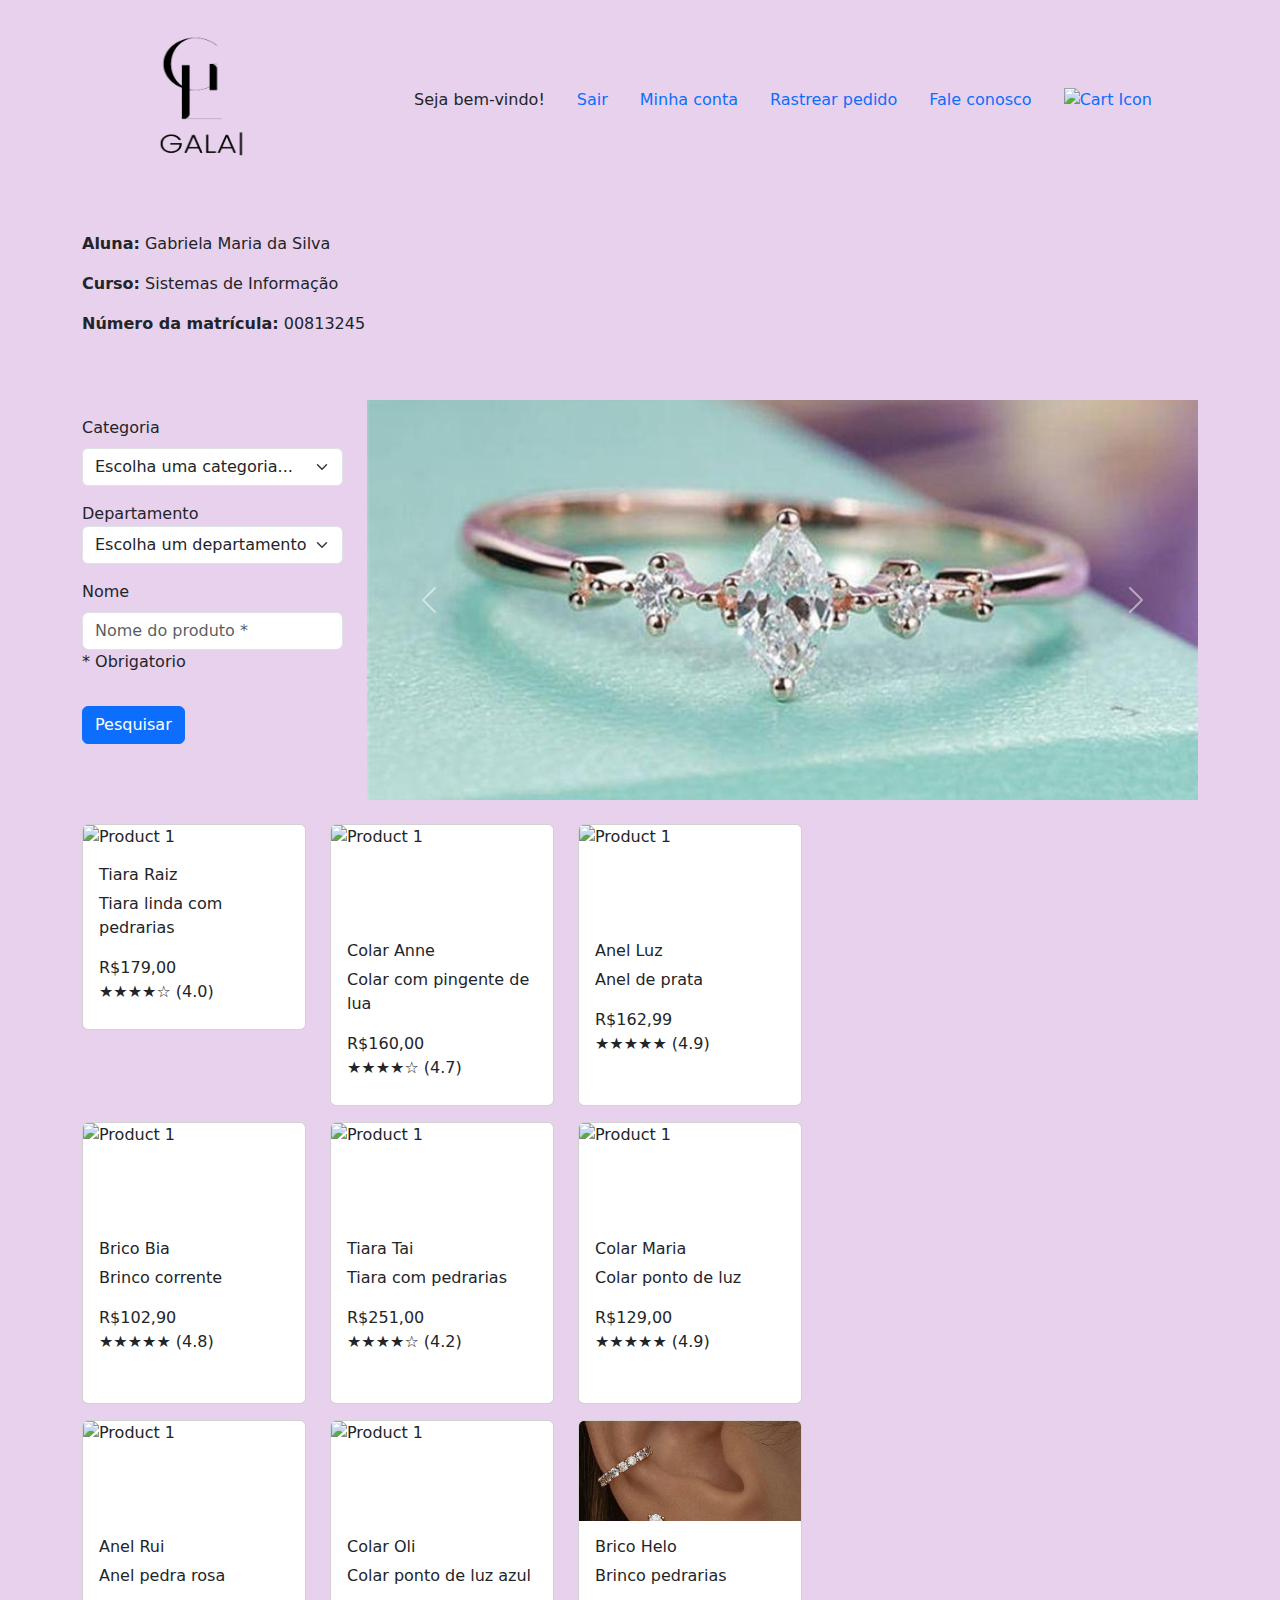
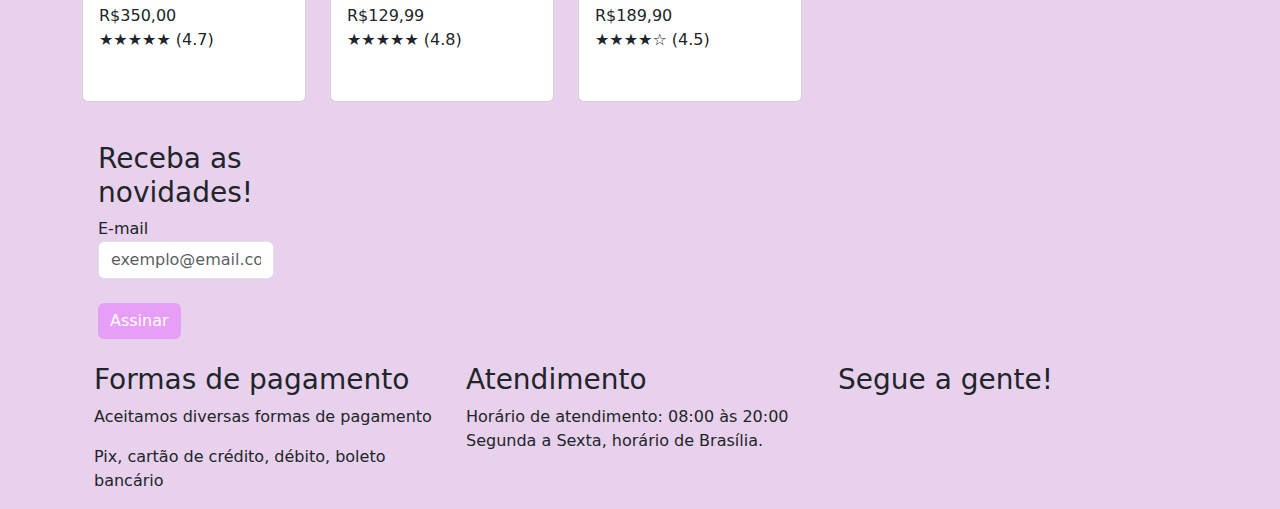
==== index.html @ 67fbf1cb "first commit" ====
<!DOCTYPE html>
<html lang="en">
  <head>
    <meta charset="UTF-8" />
    <meta name="viewport" content="width=device-width, initial-scale=1.0" />
    <title>GALA|</title>
    <link
      href="https://cdn.jsdelivr.net/npm/bootstrap@5.3.0-alpha1/dist/css/bootstrap.min.css"
      rel="stylesheet"
    />
    <link rel="preconnect" href="https://fonts.googleapis.com" />
    <link rel="preconnect" href="https://fonts.gstatic.com" crossorigin />
    <link
      href="https://fonts.googleapis.com/css2?family=Sora:wght@200;300;400;500;600&display=swap"
      rel="stylesheet"
    />
    <link
      href="https://fonts.googleapis.com/css2?family=Poppins:wght@100;200;400;500;600&display=swap"
      rel="stylesheet"
    />
    <link rel="stylesheet" href="index.css" />
  </head>

  <body style="background-color: #e8d1ed">
    <header class="header">
      <div class="cabeca">
        <div class="container">
          <div class="row align-items-center">
            <div class="col-md-3">
              <img
                class="logo"
                src="IMG/logo.png"
                style="width: 240px"
                alt="Logo"
              />
            </div>
            <div class="col-md-9">
              <div
                class="d-flex justify-content-md-end align-items-center"
                style="padding: 30px"
              >
                <span class="welcome me-md-3">Seja bem-vindo!</span>
                <nav>
                  <ul class="nav">
                    <li class="nav-item">
                      <a href="#" class="nav-link">Sair</a>
                    </li>
                    <li class="nav-item">
                      <a href="#" class="nav-link">Minha conta</a>
                    </li>
                    <li class="nav-item">
                      <a href="#" class="nav-link">Rastrear pedido</a>
                    </li>
                    <li class="nav-item">
                      <a href="#" class="nav-link">Fale conosco</a>
                    </li>
                    <li class="nav-item">
                      <a href="#" class="nav-link">
                        <img
                          class="cart-icon"
                          src="https://img.icons8.com/small/512/shopping-cart.png"
                          alt="Cart Icon"
                          width="28"
                          height="28"
                        />
                      </a>
                    </li>
                  </ul>
                </nav>
              </div>
            </div>
          </div>
          <section id="aluno">
            <p><b>Aluna:</b> Gabriela Maria da Silva<span id="nome"></span></p>
            <p>
              <b>Curso:</b> Sistemas de Informação
              <span id="curso"></span>
            </p>
            <p>
              <b>Número da matrícula:</b> 00813245<span id="matricula"></span>
            </p>
          </section>
        </div>
      </div>
    </header>
    <main>
      <div class="container mt-3">
        <div class="row">
          <div class="col-md-3">
            <form class="mt-3">
              <div class="search-inputs col">
                <div class="col">
                  <label for="category" class="form-label">Categoria</label>
                  <select id="category" class="form-select">
                    <option selected>Escolha uma categoria...</option>
                  </select>
                </div>
                <div class="col">
                  <label for="category" class="form-labe mt-3"
                    >Departamento</label
                  >
                  <select id="category" class="form-select">
                    <option>Escolha um departamento...</option>
                    <option>Brincos</option>
                    <option>Pulseiras</option>
                    <option>Aneis</option>
                  </select>
                </div>
                <div class="col">
                  <label for="search" class="form-label mt-3">Nome</label>
                  <div class="input-group">
                    <input
                      type="text"
                      id="search"
                      class="form-control"
                      placeholder="Nome do produto *"
                      aria-label="Nome do produto"
                    />
                  </div>
                  <p>* Obrigatorio</p>
                  <button class="btn btn-primary mt-3" type="submit">
                    Pesquisar
                  </button>
                </div>
              </div>
            </form>
          </div>
          <section class="col-md-9">
            <div
              id="carouselExampleControls"
              class="carousel slide"
              data-ride="carousel"
            >
              <div class="carousel-inner">
                <div class="carousel-item active">
                  <img
                    src="IMG/anel_4.jpeg"
                    height="600px"
                    width="195px"
                    class="d-block w-100 carousel-image"
                    alt="Image 1"
                  />
                </div>
                <div class="carousel-item">
                  <img
                    src="IMG/brinco_2.jpeg"
                    height="600px"
                    width="195px"
                    class="d-block w-100 carousel-image"
                    alt="Image 2"
                  />
                </div>
                <div class="carousel-item">
                  <img
                    src="IMG/colar_4.jpeg"
                    height="600px"
                    width="195px"
                    class="d-block w-100 carousel-image"
                    alt="Image 3"
                  />
                </div>
              </div>
              <a
                class="carousel-control-prev"
                href="#carouselExampleControls"
                role="button"
                data-slide="prev"
              >
                <span
                  class="carousel-control-prev-icon"
                  aria-hidden="true"
                ></span>
                <span class="sr-only"></span>
              </a>
              <a
                class="carousel-control-next"
                href="#carouselExampleControls"
                role="button"
                data-slide="next"
              >
                <span
                  class="carousel-control-next-icon"
                  aria-hidden="true"
                ></span>
                <span class="sr-only"></span>
              </a>
            </div>
          </section>
          <div class="row mt-4">
            <section class="product-cards col-md-8 col-lg-8">
              <div class="row">
                <div class="col-md-4 col-sm-6 mb-3" id="card-test">
                  <div class="product-card card">
                    <img
                      src="IMG/tiara_2.jpeg"
                      class="card-img-top"
                      alt="Product 1"
                    />
                    <div class="card-body">
                      <h6 class="card-title">Tiara Raiz</h6>
                      <p class="card-text">Tiara linda com pedrarias</p>
                      <div class="price">R$179,00</div>
                      <div class="review-rate">★★★★☆ (4.0)</div>
                    </div>
                  </div>
                </div>
                <div class="col-md-4 col-sm-6 mb-3">
                  <div class="product-card card">
                    <img
                      src="IMG/colar_3.jpeg"
                      class="card-img-top product-card-image"
                      alt="Product 1"
                    />
                    <div class="card-body">
                      <h6 class="card-title">Colar Anne</h6>
                      <p class="card-text">Colar com pingente de lua</p>
                      <div class="price">R$160,00</div>
                      <div class="review-rate">★★★★☆ (4.7)</div>
                    </div>
                  </div>
                </div>
                <div class="col-md-4 col-sm-6 mb-3">
                  <div class="product-card card">
                    <img
                      src="IMG/anel_5.jpeg"
                      class="card-img-top product-card-image"
                      alt="Product 1"
                    />
                    <div class="card-body">
                      <h6 class="card-title">Anel Luz</h6>
                      <p class="card-text">Anel de prata</p>
                      <div class="price">R$162,99</div>
                      <div class="review-rate">★★★★★ (4.9)</div>
                    </div>
                  </div>
                </div>
                <div class="col-md-4 col-sm-6 mb-3">
                  <div class="product-card card">
                    <img
                      src="IMG/brinco_1.jpeg"
                      class="card-img-top product-card-image"
                      alt="Product 1"
                    />
                    <div class="card-body">
                      <h6 class="card-title">Brico Bia</h6>
                      <p class="card-text">Brinco corrente</p>
                      <div class="price">R$102,90</div>
                      <div class="review-rate">★★★★★ (4.8)</div>
                    </div>
                  </div>
                </div>
                <div class="col-md-4 col-sm-6 mb-3">
                  <div class="product-card card">
                    <img
                      src="IMG/tiara_3.jpeg"
                      class="card-img-top product-card-image"
                      alt="Product 1"
                    />
                    <div class="card-body">
                      <h6 class="card-title">Tiara Tai</h6>
                      <p class="card-text">Tiara com pedrarias</p>
                      <div class="price">R$251,00</div>
                      <div class="review-rate">★★★★☆ (4.2)</div>
                    </div>
                  </div>
                </div>
                <div class="col-md-4 col-sm-6 mb-3">
                  <div class="product-card card">
                    <img
                      src="IMG/colar_2.jpeg"
                      class="card-img-top product-card-image"
                      alt="Product 1"
                    />
                    <div class="card-body">
                      <h6 class="card-title">Colar Maria</h6>
                      <p class="card-text">Colar ponto de luz</p>
                      <div class="price">R$129,00</div>
                      <div class="review-rate">★★★★★ (4.9)</div>
                    </div>
                  </div>
                </div>

                <div class="col-md-4 col-sm-6 mb-3">
                  <div class="product-card card">
                    <img
                      src="IMG/anel_6.jpeg"
                      class="card-img-top product-card-image"
                      alt="Product 1"
                    />
                    <div class="card-body">
                      <h6 class="card-title">Anel Rui</h6>
                      <p class="card-text">Anel pedra rosa</p>
                      <div class="price">R$350,00</div>
                      <div class="review-rate">★★★★★ (4.7)</div>
                    </div>
                  </div>
                </div>

                <div class="col-md-4 col-sm-6 mb-3">
                  <div class="product-card card">
                    <img
                      src="IMG/colar_1.jpeg"
                      class="card-img-top product-card-image"
                      alt="Product 1"
                    />
                    <div class="card-body">
                      <h6 class="card-title">Colar Oli</h6>
                      <p class="card-text">Colar ponto de luz azul</p>
                      <div class="price">R$129,99</div>
                      <div class="review-rate">★★★★★ (4.8)</div>
                    </div>
                  </div>
                </div>

                <div class="col-md-4 col-sm-6 mb-3">
                  <div class="product-card card">
                    <img
                      src="IMG/brinco_2.jpeg"
                      class="card-img-top product-card-image"
                      alt="Product 1"
                    />
                    <div class="card-body">
                      <h6 class="card-title">Brico Helo</h6>
                      <p class="card-text">Brinco pedrarias</p>
                      <div class="price">R$189,90</div>
                      <div class="review-rate">★★★★☆ (4.5)</div>
                    </div>
                  </div>
                </div>
              </div>
            </section>
            <section
              class="most-reviewed col-md-4 col-lg-4"
              id="most-reviewed-section"
            >
              <div class="list-group"></div>
            </section>
          </div>
          <div class="newsletter col-md-8 align-items-center">
            <h3>Receba as novidades!</h3>

            <label for="sign" class="email sign-label">E-mail</label>
            <div class="email input-group">
              <input
                type="text"
                id="search"
                class="form-control"
                placeholder="exemplo@email.com"
                aria-label="Email do usuário"
              />
            </div>
            <br />
            <button
              class="btn btn-primary"
              type="submit"
              style="
                background:#e79ef7;
                text-decoration: none;
                border: none;
              "
            >
              Assinar
            </button>
          </div>
          <footer class="mt-4">
            <div class="container">
              <div class="row">
                <div class="col-md-4">
                  <h3>Formas de pagamento</h3>
                  <p>Aceitamos diversas formas de pagamento</p>
                  <p>Pix, cartão de crédito, débito, boleto bancário</p>
                </div>

                <div class="atendimento col-md-4">
                  <h3>Atendimento</h3>
                  <p>
                    Horário de atendimento: 08:00 às 20:00<br />Segunda a Sexta,
                    horário de Brasília.
                  </p>
                </div>
                <div class="col-md-4">
                  <h3>Segue a gente!</h3>
                  <p>
                    <ion-icon
                      class="social-media"
                      name="logo-instagram"
                    ></ion-icon>

                    <ion-icon
                      class="social-media"
                      name="logo-twitter"
                    ></ion-icon>

                    <ion-icon
                      class="social-media"
                      name="logo-facebook"
                    ></ion-icon>

                    <ion-icon
                      class="social-media"
                      name="logo-tiktok"
                    ></ion-icon>
                  </p>
                </div>
              </div>
            </div>
          </footer>

          <script src="https://code.jquery.com/jquery-3.6.0.min.js"></script>
          <script src="https://cdn.jsdelivr.net/npm/@popperjs/core@2.9.3/dist/umd/popper.min.js"></script>
          <script src="https://maxcdn.bootstrapcdn.com/bootstrap/4.5.2/js/bootstrap.min.js"></script>
          <script
            type="module"
            src="https://unpkg.com/ionicons@7.1.0/dist/ionicons/ionicons.esm.js"
          ></script>
          <script
            nomodule
            src="https://unpkg.com/ionicons@7.1.0/dist/ionicons/ionicons.js"
          ></script>
          <script type="module" src="index.js"></script>
        </div>
      </div>
    </main>
  </body>
</html>
---- index.css ----
.offer {
  margin-top: 1rem;
}

.carousel-image {
  height: 400px;
  object-fit: cover;
}

.product-card-image {
  height: 150px;
  max-height: 300px;
  width: 100%;
  object-fit: cover;
}

.product-card img {
  max-height: 100px;
  width: 100%;
  object-fit: cover;
}

.product-card-upper img {
  max-height: 100px;
  width: 100%;
  object-fit: cover;
}

.card-body {
  height: 180px;
}

ion-icon {
  font-size: 32px;
}

.logo {
  height: 200px;
  width: 200px;
}

.cart-icon {
  height: 28px;
}

.newsletter {
  margin-top: 1.5rem;
  margin-left: 1rem;
  width: 200px;
}

.social-media {
  margin-top: 8px;
  margin-right: 20px;
}

#aluno {
  margin-top: 32px;
  margin-bottom: 64px;
}

.text-truncate {
  overflow: hidden;
  text-overflow: ellipsis;
  display: -webkit-box;
  -webkit-line-clamp: 2;
  -webkit-box-orient: vertical;
}

#product-image {
  height: 600px;
}

.product-card-search {
  height: 350px;
  width: 300px;
}

.product-card-search img {
  height: 150px;
  width: 250px;
  object-fit: cover;
  align-self: center;
}

.description-container {
  overflow: hidden;
  text-overflow: ellipsis;
  display: -webkit-box;
  -webkit-line-clamp: 2;
  -webkit-box-orient: vertical;
}

#cards {
  margin-top: 20px;
  margin-left: 2px;
}

.results {
  margin-top: 32px;
  display: flex;
  justify-content: center;
  align-items: center;
}
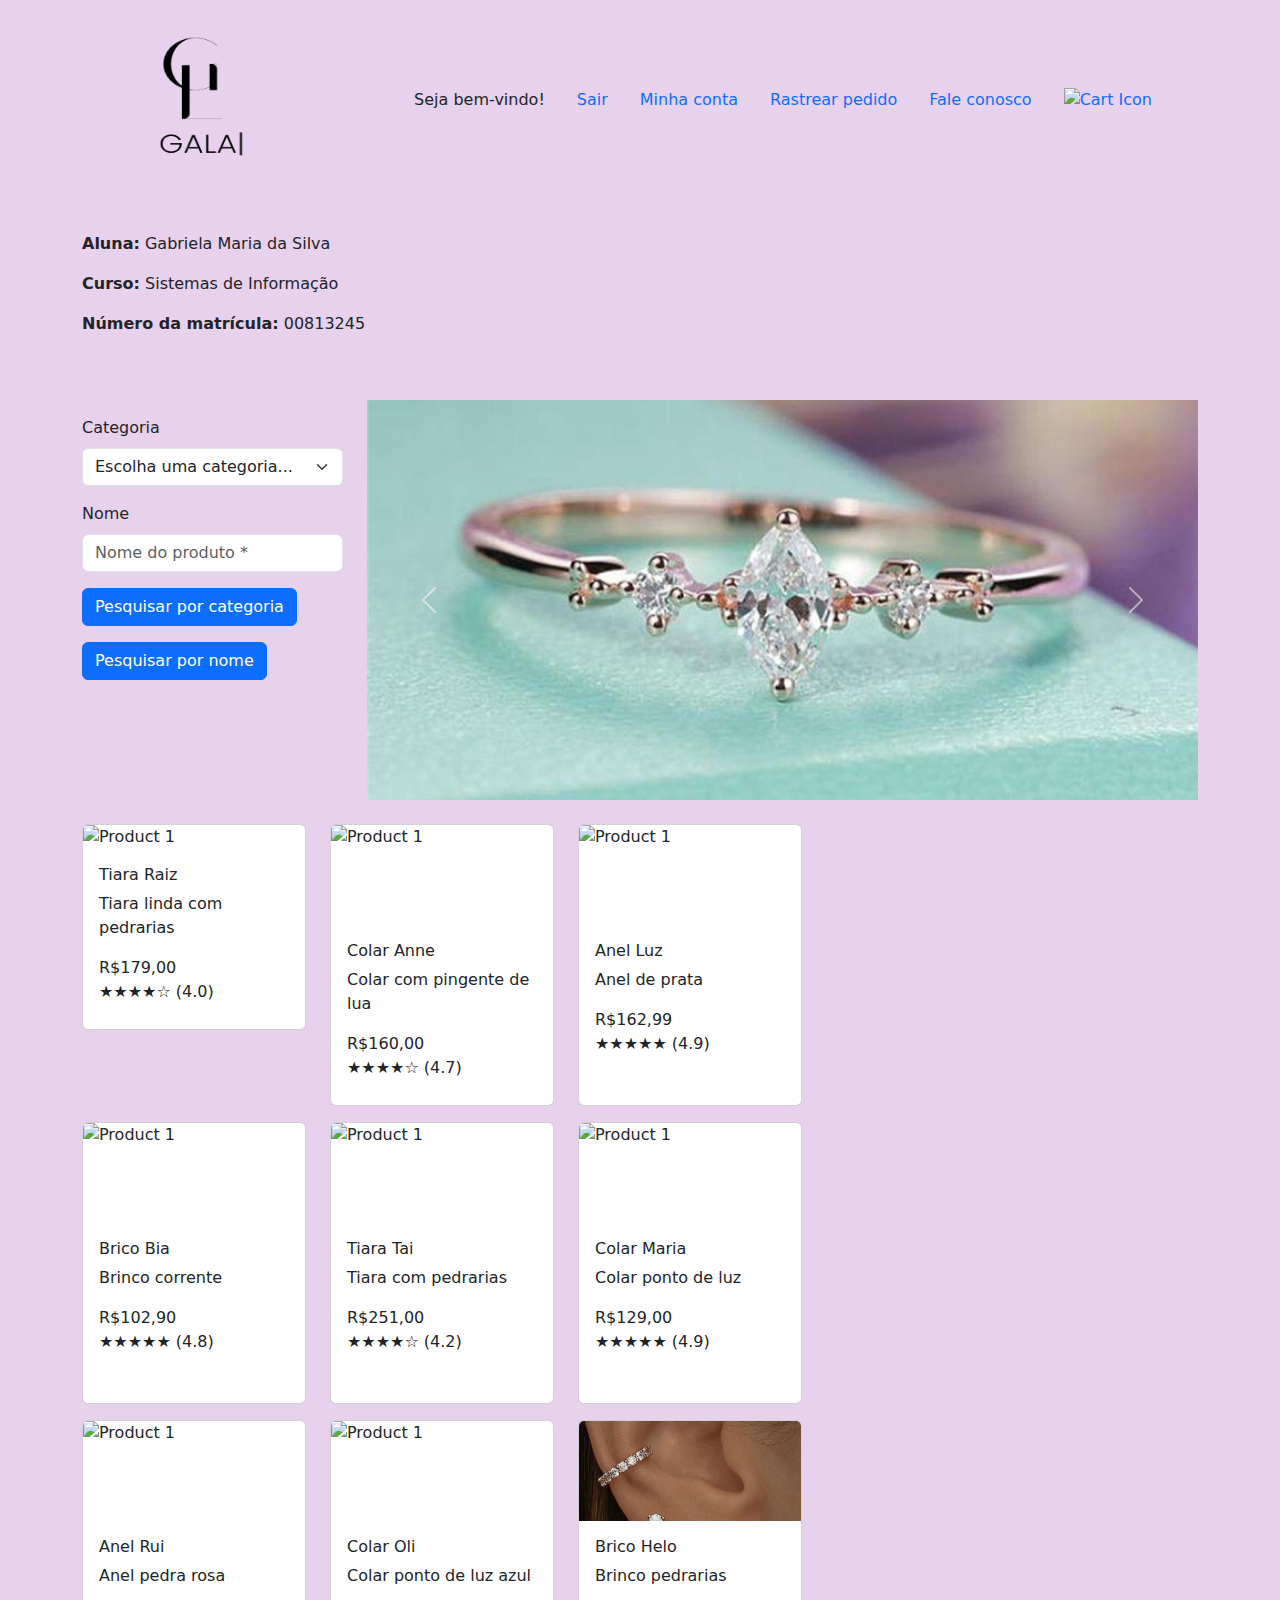
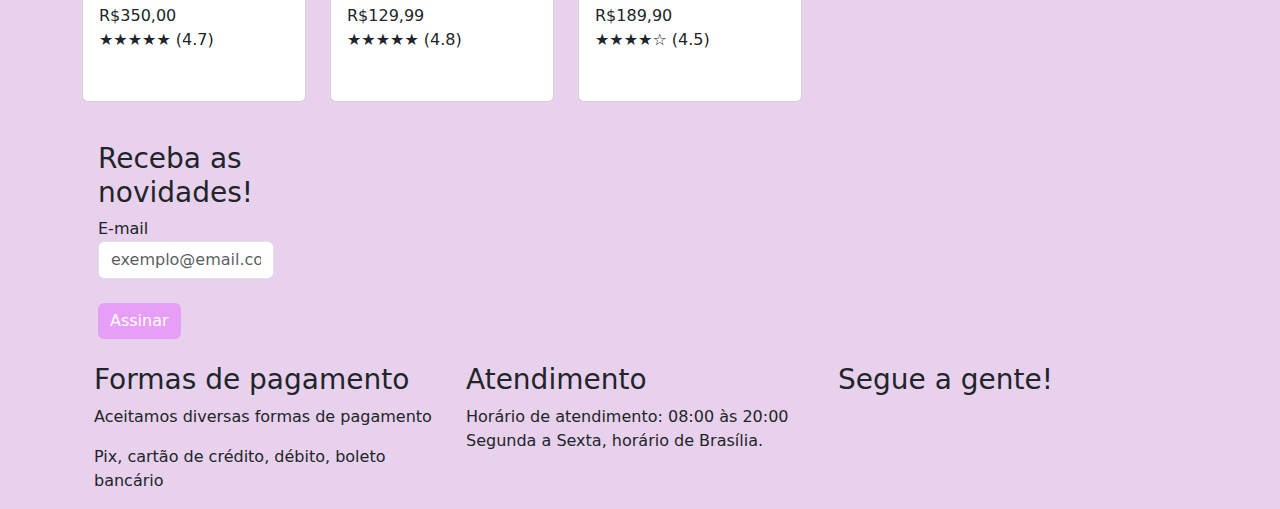
==== commit ad059b5e: "feat: adiciona possibilidade de pesquisa por nome ou categoria" ====
--- a/index.html
+++ b/index.html
@@ -87,7 +87,7 @@
       <div class="container mt-3">
         <div class="row">
           <div class="col-md-3">
-            <form class="mt-3">
+            <div class="mt-3">
               <div class="search-inputs col">
                 <div class="col">
                   <label for="category" class="form-label">Categoria</label>
@@ -95,35 +95,28 @@
                     <option selected>Escolha uma categoria...</option>
                   </select>
                 </div>
-                <div class="col">
-                  <label for="category" class="form-labe mt-3"
-                    >Departamento</label
-                  >
-                  <select id="category" class="form-select">
-                    <option>Escolha um departamento...</option>
-                    <option>Brincos</option>
-                    <option>Pulseiras</option>
-                    <option>Aneis</option>
-                  </select>
-                </div>
+               
                 <div class="col">
                   <label for="search" class="form-label mt-3">Nome</label>
                   <div class="input-group">
                     <input
                       type="text"
-                      id="search"
+                      id="searchInput"
                       class="form-control"
                       placeholder="Nome do produto *"
                       aria-label="Nome do produto"
                     />
                   </div>
-                  <p>* Obrigatorio</p>
-                  <button class="btn btn-primary mt-3" type="submit">
-                    Pesquisar
+                  <button class="btn btn-primary mt-3" id="buttonCategory" type="submit">
+                    Pesquisar por categoria
                   </button>
+
+                  <button class="btn btn-primary mt-3" id="buttonName" type="submit">
+                    Pesquisar por nome
+                  </button>
                 </div>
               </div>
-            </form>
+            </div>
           </div>
           <section class="col-md-9">
             <div
